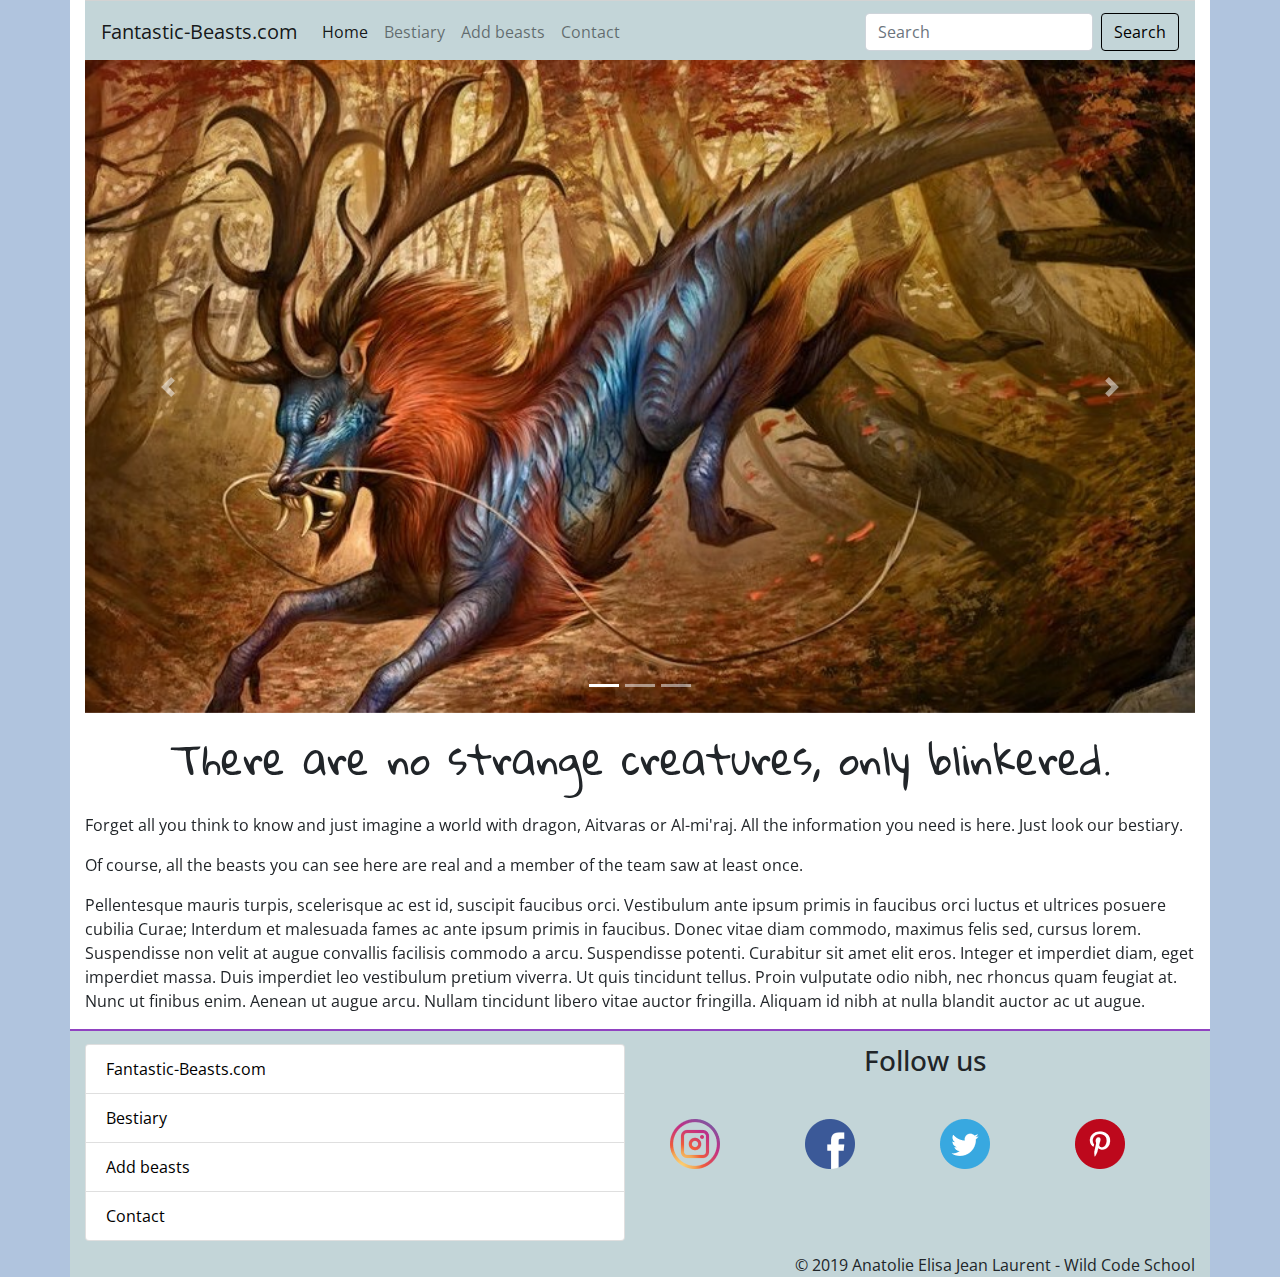
==== index.html @ 4479599b "uptade contactus" ====
<!doctype html>
<html lang="en">
	<head>
		<!-- Required meta tags -->
		<meta charset="utf-8">
		<meta name="viewport" content="width=device-width, initial-scale=1, shrink-to-fit=no">
		<!-- Bootstrap CSS -->
		<link rel="stylesheet" href="https://stackpath.bootstrapcdn.com/bootstrap/4.4.1/css/bootstrap.min.css" integrity="sha384-Vkoo8x4CGsO3+Hhxv8T/Q5PaXtkKtu6ug5TOeNV6gBiFeWPGFN9MuhOf23Q9Ifjh" crossorigin="anonymous">
		<!-- Polices -->
		<link href="https://fonts.googleapis.com/css?family=Gloria+Hallelujah&display=swap" rel="stylesheet">
		<link href="https://fonts.googleapis.com/css?family=Open+Sans&display=swap" rel="stylesheet">
		<!-- Personnal CSS -->
		<link rel="stylesheet" href="style.css">
		<!-- CSS Carousel -->
		<link rel="stylesheet" href="style_carousel.css">
		<!-- Personnal Meta Tags -->
		<META name="language" content="en">
			<meta name="description" content="Have you ever see a dragon or a Doxy? No? Us, Yes! So you're in the right place to find the answers to all your question."/>
			<meta name="keywords" content="Bestiary, beast, monster, fantastic, magic, fantasy"/>
			<meta name="author" content="AG ER JB LW from WildCodeSchool Strasbourg" />
			<meta property="og:title" content="Website on Fantasy beasts" />
			<meta property="og:type" content="website" />
			<meta property="og:url" content="" />
			<meta property="og:image" content="dragon_carousel2.jpg" />
			<title>Fantastic Beasts and Where to Find Them!</title>
		</head>
		<body>
			<div class="container back">
				<header>
					<nav class="navbar navbar-expand-lg navbar-light menucolor">
						<a class="navbar-brand" href="index.html">Fantastic-Beasts.com</a>
						<button class="navbar-toggler" type="button" data-toggle="collapse" data-target="#navbarSupportedContent" aria-controls="navbarSupportedContent" aria-expanded="false" aria-label="Toggle navigation"><span class="navbar-toggler-icon"></span></button>
						<div class="collapse navbar-collapse" id="navbarSupportedContent">
							<ul class="navbar-nav mr-auto">
								<li class="nav-item active">
									<a class="nav-link" href="#">Home <span class="sr-only">(current)</span></a>
								</li>
								<li class="nav-item"><a class="nav-link" href="bestiaire.html" title="Let's see the beasts">Bestiary</a></li>
								<li class="nav-item"><a class="nav-link" href="animal.html" title="Did you see a beast? tell us">Add beasts</a></li>
								<li class="nav-item"><a class="nav-link" href="Contact_us.html" title="Contact us">Contact</a></li>
							</ul>
							<form class="form-inline my-2 my-lg-0">
								<input class="form-control mr-sm-2" type="search" placeholder="Search" aria-label="Search">
								<button class="btn btn-outline-success my-2 my-sm-0 search" type="submit">Search</button>
							</form>
						</div>
					</nav>
				</header>
				<div id="carouselExampleIndicators" class="carousel slide" data-ride="carousel">
					<ol class="carousel-indicators">
						<li data-target="#carouselExampleIndicators" data-slide-to="0" class="active"></li>
						<li data-target="#carouselExampleIndicators" data-slide-to="1"></li>
						<li data-target="#carouselExampleIndicators" data-slide-to="2"></li>
					</ol>
					<div class="carousel-inner">
						<div class="carousel-item active">
							<img src="photo_bestiaire\Qilin_Carousel.jpg" class="d-block w-100" alt="Qilin">
						</div>
						<div class="carousel-item">
							<img src="photo_bestiaire\Phoenix_Carousel.jpg" class="d-block w-100" alt="Phoenix">
						</div>
						<div class="carousel-item">
							<img src="photo_bestiaire\dragon_carousel2.jpg" class="d-block w-100" alt="Dragon">
						</div>
					</div>
					<a class="carousel-control-prev" href="#carouselExampleIndicators" role="button" data-slide="prev">
						<span class="carousel-control-prev-icon" aria-hidden="true"></span>
						<span class="sr-only">Previous</span>
					</a>
					<a class="carousel-control-next" href="#carouselExampleIndicators" role="button" data-slide="next">
						<span class="carousel-control-next-icon" aria-hidden="true"></span>
						<span class="sr-only">Next</span>
					</a>
				</div>
				<div class="row">
					<div class="col">
						<h1>There are no strange creatures, only blinkered.</h1>
						<p>
							Forget all you think to know and just imagine a world with dragon, Aitvaras or Al-mi'raj.  All the information you need is here. Just look our bestiary.
						</p>
						<p>
							Of course, all the beasts you can see here are real and a member of the team saw at least once.
						</p>
						<p>
							Pellentesque mauris turpis, scelerisque ac est id, suscipit faucibus orci. Vestibulum ante ipsum primis in faucibus orci luctus et ultrices posuere cubilia Curae; Interdum et malesuada fames ac ante ipsum primis in faucibus. Donec vitae diam commodo, maximus felis sed, cursus lorem. Suspendisse non velit at augue convallis facilisis commodo a arcu. Suspendisse potenti. Curabitur sit amet elit eros. Integer et imperdiet diam, eget imperdiet massa. Duis imperdiet leo vestibulum pretium viverra. Ut quis tincidunt tellus. Proin vulputate odio nibh, nec rhoncus quam feugiat at. Nunc ut finibus enim. Aenean ut augue arcu. Nullam tincidunt libero vitae auctor fringilla. Aliquam id nibh at nulla blandit auctor ac ut augue.
						</p>
					</div>
				</div>
				
			</div>
			<footer>
					<div class="container basdepage">
						<div class="row">
							<div class="col-6">
								<div class="list-group">
									<button type="button" class="list-group-item list-group-item-action buttonfooter"><a href="index.html">Fantastic-Beasts.com</a></button>
									<button type="button" class="list-group-item list-group-item-action buttonfooter"><a href="bestiaire.html">Bestiary</a></button>
									<button type="button" class="list-group-item list-group-item-action buttonfooter"><a href="animal.html">Add beasts</a></button>
									<button type="button" class="list-group-item list-group-item-action buttonfooter"><a href="contactus.html">Contact</a></button>
								</div>
							</div>
							<div class="col-6">
								<div class="container">
									<div class="row">
										<div class="col">
											<h3>Follow us</h3>
										</div>
									</div>
									<div class="row">
										<div class="col">
											<a href="https://instagram.com" title="instagram"><img src="photo_bestiaire/instagram.png" alt="logo instagram"></a>
										</div>
										<div class="col">
											<a href="https://facebook.com" title="facebook"><img src="photo_bestiaire/facebook.png" alt="logo facebook"></a>
										</div>
										<div class="col">
											<a href="https://twitter.com" title="twitter"><img src="photo_bestiaire/twitter.png" alt="logo twitter"></a>
										</div>
										<div class="col">
											<a href="https://pinterest.com" title="pinterest"><img src="photo_bestiaire/pinterest.png" alt="logo pinterest"></a>
										</div>
									</div>
								</div>
							</div>
						</div>
						<div class="row">
							<div class="col copyright">
								 &copy; 2019 Anatolie Elisa Jean Laurent - Wild Code School
							</div>
						</div>
					</div>
				</footer>
		</div>
		<!-- Optional JavaScript -->
		<!-- jQuery first, then Popper.js, then Bootstrap JS -->
		<script src="https://code.jquery.com/jquery-3.4.1.slim.min.js" integrity="sha384-J6qa4849blE2+poT4WnyKhv5vZF5SrPo0iEjwBvKU7imGFAV0wwj1yYfoRSJoZ+n" crossorigin="anonymous"></script>
		<script src="https://cdn.jsdelivr.net/npm/popper.js@1.16.0/dist/umd/popper.min.js" integrity="sha384-Q6E9RHvbIyZFJoft+2mJbHaEWldlvI9IOYy5n3zV9zzTtmI3UksdQRVvoxMfooAo" crossorigin="anonymous"></script>
		<script src="https://stackpath.bootstrapcdn.com/bootstrap/4.4.1/js/bootstrap.min.js" integrity="sha384-wfSDF2E50Y2D1uUdj0O3uMBJnjuUD4Ih7YwaYd1iqfktj0Uod8GCExl3Og8ifwB6" crossorigin="anonymous"></script>
	</body>
</html>
---- style.css ----
body {
	background-color : lightsteelblue;
	font-family: 'Open Sans', sans-serif;
	
}

body .back {
	background-color : white;
}

body h1 {
	font-family: 'Gloria Hallelujah', cursive;
	text-align:center;
	padding-top : 2%;
	padding-bottom : 2%;
}
.search {
	color: black;
	border-color: black;
}
.espace_bas {
	margin-bottom: 1%;
}

.buttonfooter a {
	color: black;
}


.search:hover,  .buttonfooter:hover, .buttoncolor:hover, .buttonfooter:hover a {
	background-color: #ca9fe5 !important;
	color: white;
	border-color: #ca9fe5;
}
.menucolor {
	background-color: #c3d5d8 !important;
	border-top: 1px solid lightgrey;
	padding-top: 1%;
}
.buttoncolor {
	background-color:white;
	border-color: black;
	color: black;
}

footer {
	padding-left : 0;
	padding-right : 0;
}

footer div {
	background-color: #c3d5d8 ;
}

footer .basdepage{
	border-top: 2px solid #9042c1;
	padding-top: 1%;

}

footer h3{
	text-align: center;
	margin-bottom: 8%;
}

footer img {
	padding-bottom: 8%;
}

.copyright{
	margin-top: 1%;
	text-align: right;
}


.card-deck img {
	max-width: 100%;
	height: 60%;
}

.card-deck{
	margin-left: auto;
    margin-right: auto;
	width: 60rem;
	font-family: 'Open Sans', sans-serif;
	text-align: justify;
}

.title_page{
	font-family: "Tangerine", cursive;
	font-weight: bold;
	font-size: 70px;
	}

/*---Ajout de style pour la page Description--*/

.imgphoenix{
    border-radius:25px;
    width:100%;
}

.descritpionrow{
    margin: 3%;
}

thead{
    text-align: center;
}

td{
    text-align: center;
}
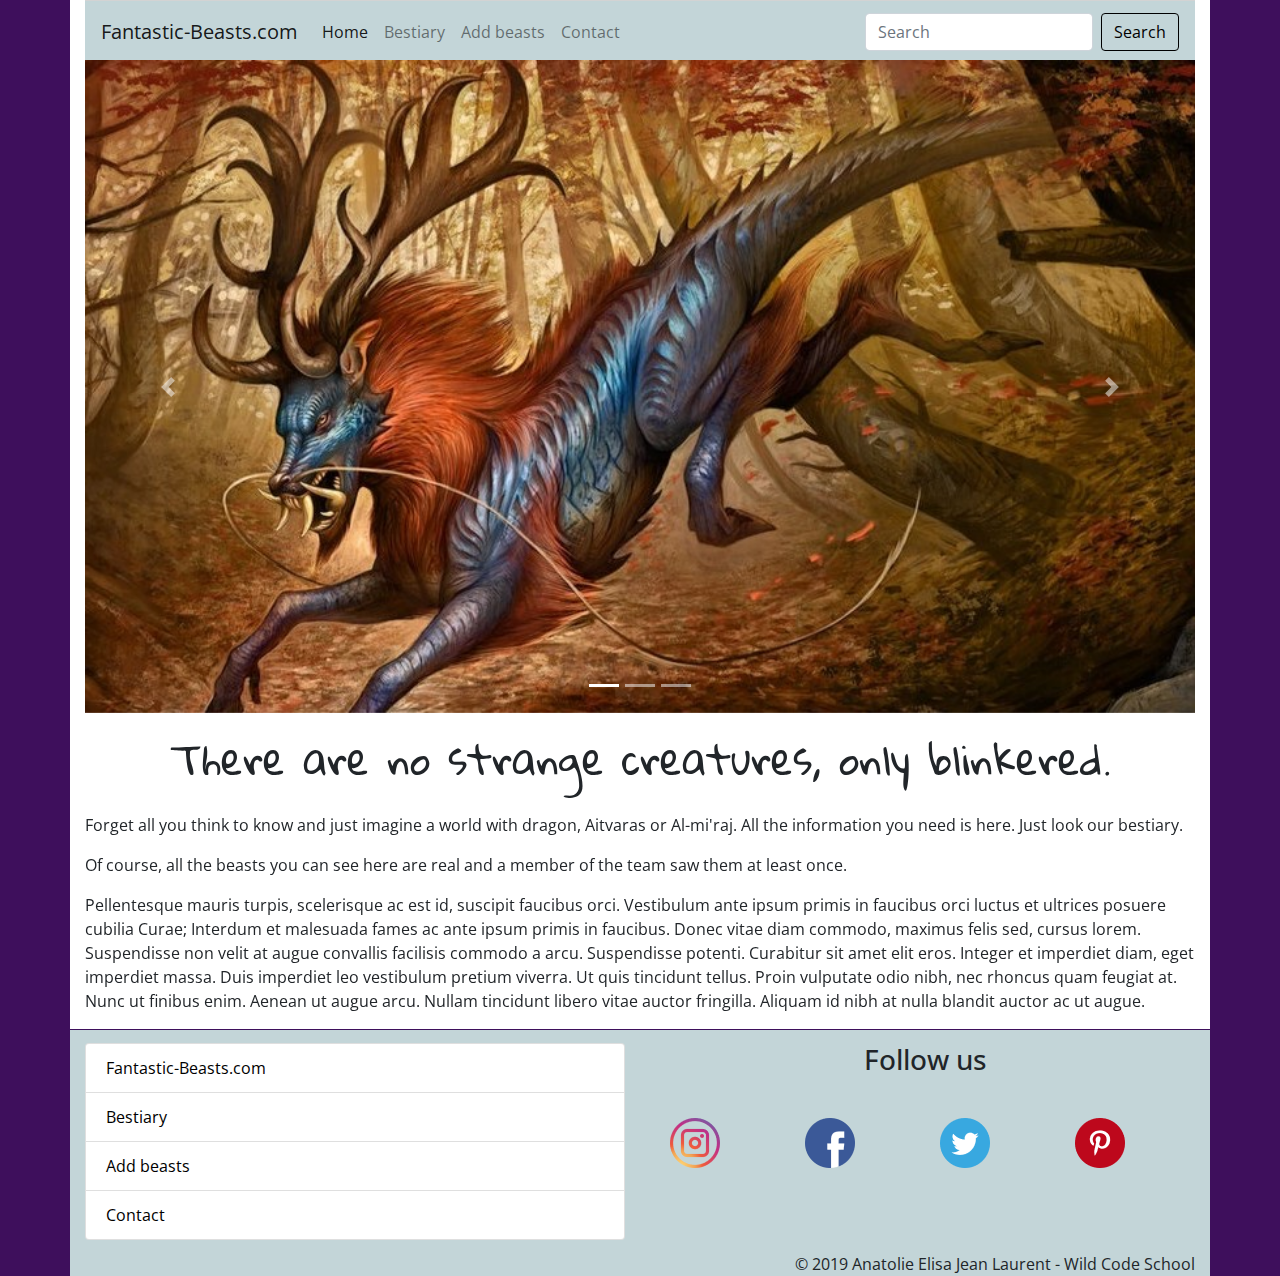
==== commit 28eaa0c6: "Ajout de texte et modification footer (ajout class row et col) dans bestiary" ====
--- a/index.html
+++ b/index.html
@@ -54,13 +54,13 @@
 					</ol>
 					<div class="carousel-inner">
 						<div class="carousel-item active">
-							<img src="photo_bestiaire\Qilin_Carousel.jpg" class="d-block w-100" alt="Qilin">
+							<img src="photo_bestiaire/Qilin_Carousel.jpg" class="d-block w-100" alt="Qilin">
 						</div>
 						<div class="carousel-item">
-							<img src="photo_bestiaire\Phoenix_Carousel.jpg" class="d-block w-100" alt="Phoenix">
+							<img src="photo_bestiaire/Phoenix_Carousel.jpg" class="d-block w-100" alt="Phoenix">
 						</div>
 						<div class="carousel-item">
-							<img src="photo_bestiaire\dragon_carousel2.jpg" class="d-block w-100" alt="Dragon">
+							<img src="photo_bestiaire/dragon_carousel2.jpg" class="d-block w-100" alt="Dragon">
 						</div>
 					</div>
 					<a class="carousel-control-prev" href="#carouselExampleIndicators" role="button" data-slide="prev">
@@ -79,7 +79,7 @@
 							Forget all you think to know and just imagine a world with dragon, Aitvaras or Al-mi'raj.  All the information you need is here. Just look our bestiary.
 						</p>
 						<p>
-							Of course, all the beasts you can see here are real and a member of the team saw at least once.
+							Of course, all the beasts you can see here are real and a member of the team saw them at least once.
 						</p>
 						<p>
 							Pellentesque mauris turpis, scelerisque ac est id, suscipit faucibus orci. Vestibulum ante ipsum primis in faucibus orci luctus et ultrices posuere cubilia Curae; Interdum et malesuada fames ac ante ipsum primis in faucibus. Donec vitae diam commodo, maximus felis sed, cursus lorem. Suspendisse non velit at augue convallis facilisis commodo a arcu. Suspendisse potenti. Curabitur sit amet elit eros. Integer et imperdiet diam, eget imperdiet massa. Duis imperdiet leo vestibulum pretium viverra. Ut quis tincidunt tellus. Proin vulputate odio nibh, nec rhoncus quam feugiat at. Nunc ut finibus enim. Aenean ut augue arcu. Nullam tincidunt libero vitae auctor fringilla. Aliquam id nibh at nulla blandit auctor ac ut augue.
@@ -130,7 +130,7 @@
 						</div>
 					</div>
 				</footer>
-		</div>
+		
 		<!-- Optional JavaScript -->
 		<!-- jQuery first, then Popper.js, then Bootstrap JS -->
 		<script src="https://code.jquery.com/jquery-3.4.1.slim.min.js" integrity="sha384-J6qa4849blE2+poT4WnyKhv5vZF5SrPo0iEjwBvKU7imGFAV0wwj1yYfoRSJoZ+n" crossorigin="anonymous"></script>
--- a/style.css
+++ b/style.css
@@ -1,5 +1,5 @@
 body {
-	background-color : lightsteelblue;
+	background-color : #3e0f5c;
 	font-family: 'Open Sans', sans-serif;
 	
 }
@@ -26,11 +26,10 @@
 	color: black;
 }
 
-
 .search:hover,  .buttonfooter:hover, .buttoncolor:hover, .buttonfooter:hover a {
-	background-color: #ca9fe5 !important;
+	background-color: #3e0f5c !important;
 	color: white;
-	border-color: #ca9fe5;
+	border-color: #3e0f5c;
 }
 .menucolor {
 	background-color: #c3d5d8 !important;
@@ -53,7 +52,7 @@
 }
 
 footer .basdepage{
-	border-top: 2px solid #9042c1;
+	border-top: 1px solid #3e0f5c ;
 	padding-top: 1%;
 
 }
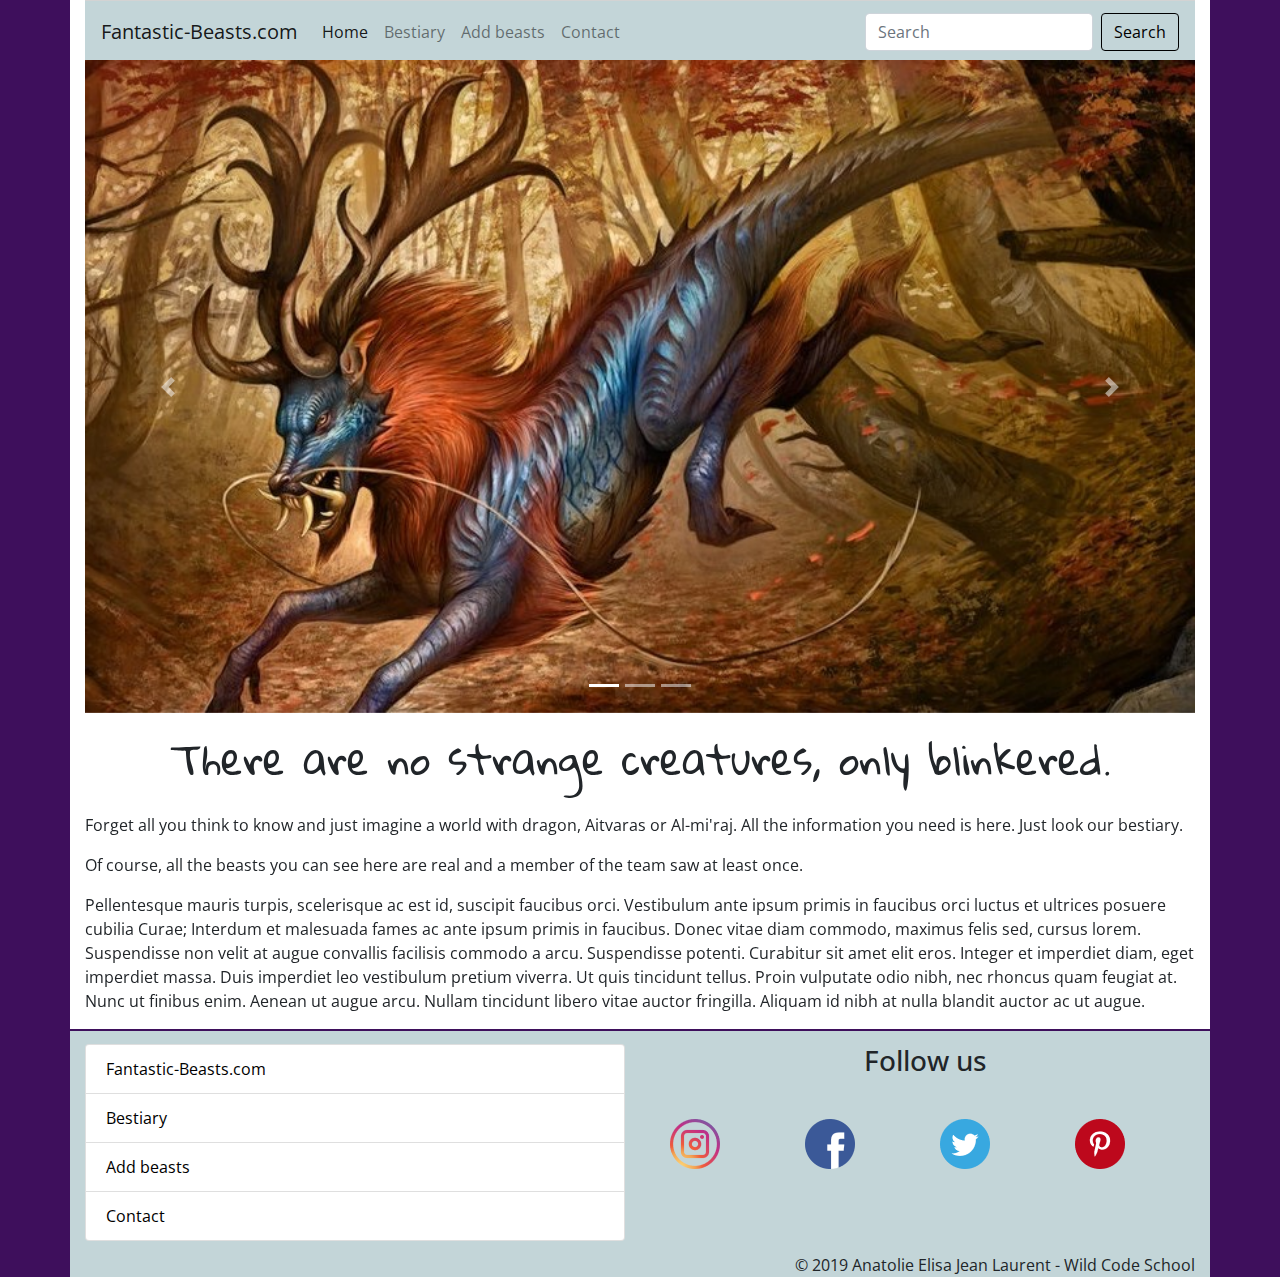
==== commit 611d5676: "Merge pull request #10 from lwolf83/branchjean" ====
--- a/index.html
+++ b/index.html
@@ -54,13 +54,13 @@
 					</ol>
 					<div class="carousel-inner">
 						<div class="carousel-item active">
-							<img src="photo_bestiaire/Qilin_Carousel.jpg" class="d-block w-100" alt="Qilin">
+							<img src="photo_bestiaire\Qilin_Carousel.jpg" class="d-block w-100" alt="Qilin">
 						</div>
 						<div class="carousel-item">
-							<img src="photo_bestiaire/Phoenix_Carousel.jpg" class="d-block w-100" alt="Phoenix">
+							<img src="photo_bestiaire\Phoenix_Carousel.jpg" class="d-block w-100" alt="Phoenix">
 						</div>
 						<div class="carousel-item">
-							<img src="photo_bestiaire/dragon_carousel2.jpg" class="d-block w-100" alt="Dragon">
+							<img src="photo_bestiaire\dragon_carousel2.jpg" class="d-block w-100" alt="Dragon">
 						</div>
 					</div>
 					<a class="carousel-control-prev" href="#carouselExampleIndicators" role="button" data-slide="prev">
@@ -79,7 +79,7 @@
 							Forget all you think to know and just imagine a world with dragon, Aitvaras or Al-mi'raj.  All the information you need is here. Just look our bestiary.
 						</p>
 						<p>
-							Of course, all the beasts you can see here are real and a member of the team saw them at least once.
+							Of course, all the beasts you can see here are real and a member of the team saw at least once.
 						</p>
 						<p>
 							Pellentesque mauris turpis, scelerisque ac est id, suscipit faucibus orci. Vestibulum ante ipsum primis in faucibus orci luctus et ultrices posuere cubilia Curae; Interdum et malesuada fames ac ante ipsum primis in faucibus. Donec vitae diam commodo, maximus felis sed, cursus lorem. Suspendisse non velit at augue convallis facilisis commodo a arcu. Suspendisse potenti. Curabitur sit amet elit eros. Integer et imperdiet diam, eget imperdiet massa. Duis imperdiet leo vestibulum pretium viverra. Ut quis tincidunt tellus. Proin vulputate odio nibh, nec rhoncus quam feugiat at. Nunc ut finibus enim. Aenean ut augue arcu. Nullam tincidunt libero vitae auctor fringilla. Aliquam id nibh at nulla blandit auctor ac ut augue.
@@ -130,7 +130,7 @@
 						</div>
 					</div>
 				</footer>
-		
+		</div>
 		<!-- Optional JavaScript -->
 		<!-- jQuery first, then Popper.js, then Bootstrap JS -->
 		<script src="https://code.jquery.com/jquery-3.4.1.slim.min.js" integrity="sha384-J6qa4849blE2+poT4WnyKhv5vZF5SrPo0iEjwBvKU7imGFAV0wwj1yYfoRSJoZ+n" crossorigin="anonymous"></script>
--- a/style.css
+++ b/style.css
@@ -28,6 +28,7 @@
 
 .search:hover,  .buttonfooter:hover, .buttoncolor:hover, .buttonfooter:hover a {
 	background-color: #3e0f5c !important;
+>>>>>>> 607e1db2ab76a93e552af90affbf760c208fd407
 	color: white;
 	border-color: #3e0f5c;
 }
@@ -52,7 +53,7 @@
 }
 
 footer .basdepage{
-	border-top: 1px solid #3e0f5c ;
+	border-top: 2px solid #3e0f5c;
 	padding-top: 1%;
 
 }
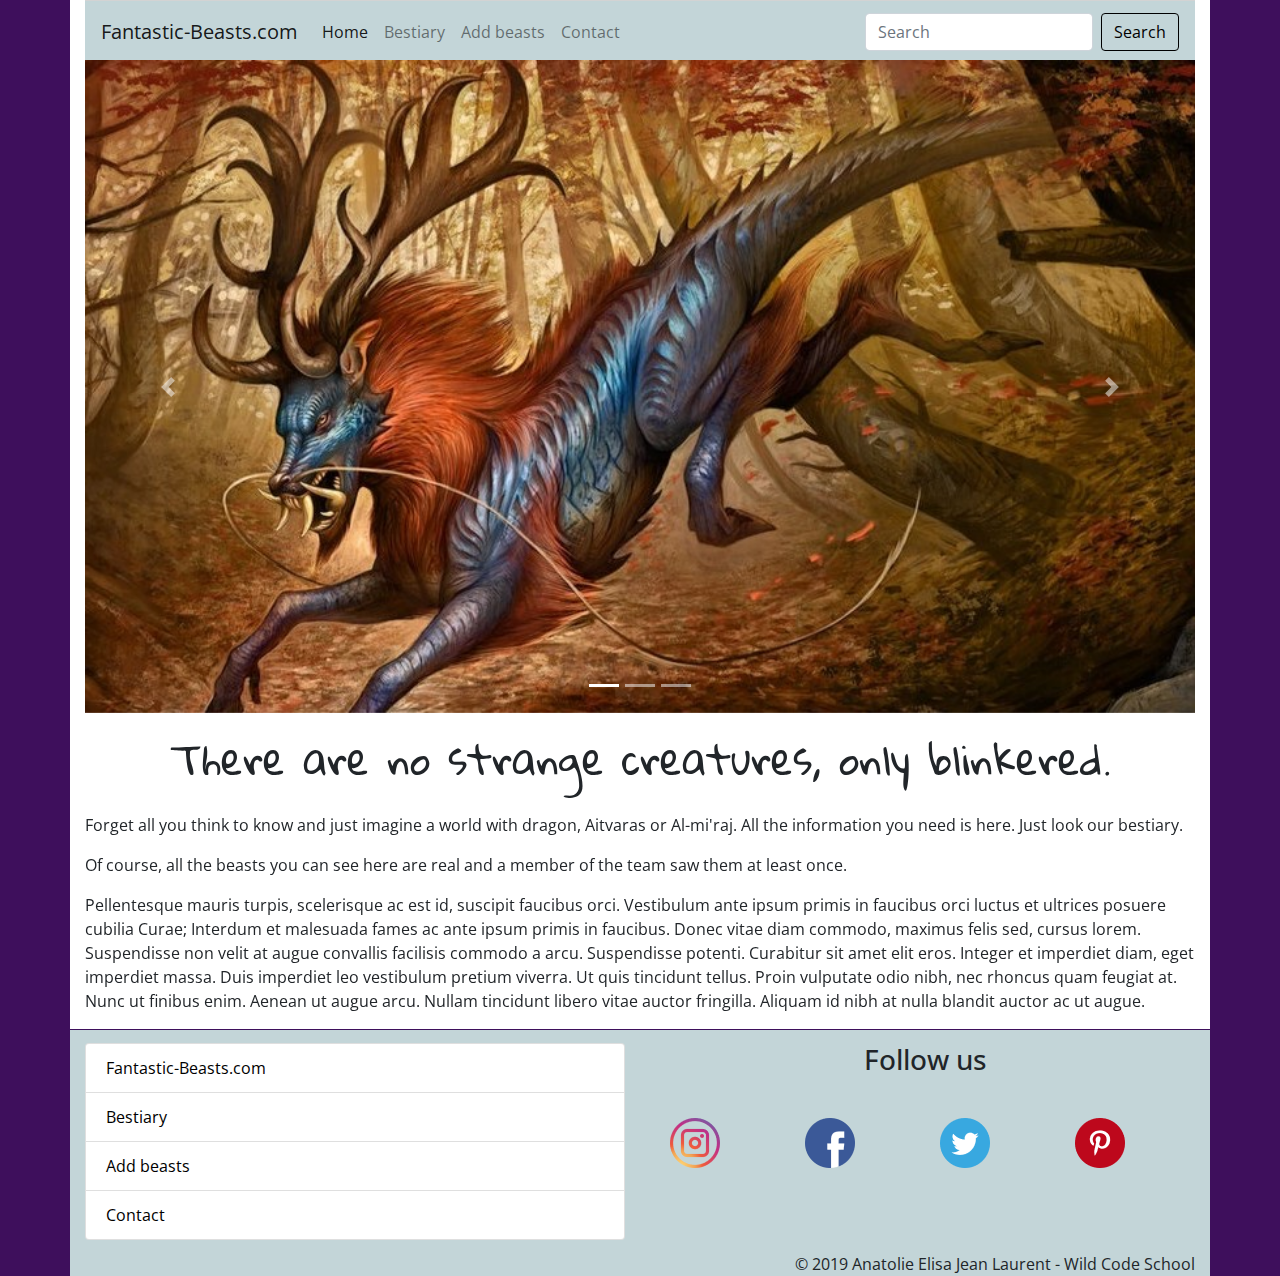
==== commit ae21a394: "Fusion ajout animal" ====
--- a/index.html
+++ b/index.html
@@ -54,13 +54,13 @@
 					</ol>
 					<div class="carousel-inner">
 						<div class="carousel-item active">
-							<img src="photo_bestiaire\Qilin_Carousel.jpg" class="d-block w-100" alt="Qilin">
+							<img src="photo_bestiaire/Qilin_Carousel.jpg" class="d-block w-100" alt="Qilin">
 						</div>
 						<div class="carousel-item">
-							<img src="photo_bestiaire\Phoenix_Carousel.jpg" class="d-block w-100" alt="Phoenix">
+							<img src="photo_bestiaire/Phoenix_Carousel.jpg" class="d-block w-100" alt="Phoenix">
 						</div>
 						<div class="carousel-item">
-							<img src="photo_bestiaire\dragon_carousel2.jpg" class="d-block w-100" alt="Dragon">
+							<img src="photo_bestiaire/dragon_carousel2.jpg" class="d-block w-100" alt="Dragon">
 						</div>
 					</div>
 					<a class="carousel-control-prev" href="#carouselExampleIndicators" role="button" data-slide="prev">
@@ -79,58 +79,57 @@
 							Forget all you think to know and just imagine a world with dragon, Aitvaras or Al-mi'raj.  All the information you need is here. Just look our bestiary.
 						</p>
 						<p>
-							Of course, all the beasts you can see here are real and a member of the team saw at least once.
+							Of course, all the beasts you can see here are real and a member of the team saw them at least once.
 						</p>
 						<p>
 							Pellentesque mauris turpis, scelerisque ac est id, suscipit faucibus orci. Vestibulum ante ipsum primis in faucibus orci luctus et ultrices posuere cubilia Curae; Interdum et malesuada fames ac ante ipsum primis in faucibus. Donec vitae diam commodo, maximus felis sed, cursus lorem. Suspendisse non velit at augue convallis facilisis commodo a arcu. Suspendisse potenti. Curabitur sit amet elit eros. Integer et imperdiet diam, eget imperdiet massa. Duis imperdiet leo vestibulum pretium viverra. Ut quis tincidunt tellus. Proin vulputate odio nibh, nec rhoncus quam feugiat at. Nunc ut finibus enim. Aenean ut augue arcu. Nullam tincidunt libero vitae auctor fringilla. Aliquam id nibh at nulla blandit auctor ac ut augue.
 						</p>
 					</div>
 				</div>
-				
 			</div>
 			<footer>
-					<div class="container basdepage">
-						<div class="row">
-							<div class="col-6">
-								<div class="list-group">
-									<button type="button" class="list-group-item list-group-item-action buttonfooter"><a href="index.html">Fantastic-Beasts.com</a></button>
-									<button type="button" class="list-group-item list-group-item-action buttonfooter"><a href="bestiaire.html">Bestiary</a></button>
-									<button type="button" class="list-group-item list-group-item-action buttonfooter"><a href="animal.html">Add beasts</a></button>
-									<button type="button" class="list-group-item list-group-item-action buttonfooter"><a href="contactus.html">Contact</a></button>
+				<div class="container basdepage">
+					<div class="row">
+						<div class="col-6">
+							<div class="list-group">
+								<button type="button" class="list-group-item list-group-item-action buttonfooter"><a href="index.html">Fantastic-Beasts.com</a></button>
+								<button type="button" class="list-group-item list-group-item-action buttonfooter"><a href="bestiaire.html">Bestiary</a></button>
+								<button type="button" class="list-group-item list-group-item-action buttonfooter"><a href="animal.html">Add beasts</a></button>
+								<button type="button" class="list-group-item list-group-item-action buttonfooter"><a href="contactus.html">Contact</a></button>
+							</div>
+						</div>
+						<div class="col-6">
+							<div class="container">
+								<div class="row">
+									<div class="col">
+										<h3>Follow us</h3>
+									</div>
 								</div>
-							</div>
-							<div class="col-6">
-								<div class="container">
-									<div class="row">
-										<div class="col">
-											<h3>Follow us</h3>
-										</div>
+								<div class="row">
+									<div class="col">
+										<a href="https://instagram.com" title="instagram"><img src="photo_bestiaire/instagram.png" alt="logo instagram"></a>
 									</div>
-									<div class="row">
-										<div class="col">
-											<a href="https://instagram.com" title="instagram"><img src="photo_bestiaire/instagram.png" alt="logo instagram"></a>
-										</div>
-										<div class="col">
-											<a href="https://facebook.com" title="facebook"><img src="photo_bestiaire/facebook.png" alt="logo facebook"></a>
-										</div>
-										<div class="col">
-											<a href="https://twitter.com" title="twitter"><img src="photo_bestiaire/twitter.png" alt="logo twitter"></a>
-										</div>
-										<div class="col">
-											<a href="https://pinterest.com" title="pinterest"><img src="photo_bestiaire/pinterest.png" alt="logo pinterest"></a>
-										</div>
+									<div class="col">
+										<a href="https://facebook.com" title="facebook"><img src="photo_bestiaire/facebook.png" alt="logo facebook"></a>
+									</div>
+									<div class="col">
+										<a href="https://twitter.com" title="twitter"><img src="photo_bestiaire/twitter.png" alt="logo twitter"></a>
+									</div>
+									<div class="col">
+										<a href="https://pinterest.com" title="pinterest"><img src="photo_bestiaire/pinterest.png" alt="logo pinterest"></a>
 									</div>
 								</div>
 							</div>
 						</div>
-						<div class="row">
-							<div class="col copyright">
-								 &copy; 2019 Anatolie Elisa Jean Laurent - Wild Code School
-							</div>
+					</div>
+					<div class="row">
+						<div class="col copyright">
+							 &copy; 2019 Anatolie Elisa Jean Laurent - Wild Code School
 						</div>
 					</div>
+
 				</footer>
-		</div>
+
 		<!-- Optional JavaScript -->
 		<!-- jQuery first, then Popper.js, then Bootstrap JS -->
 		<script src="https://code.jquery.com/jquery-3.4.1.slim.min.js" integrity="sha384-J6qa4849blE2+poT4WnyKhv5vZF5SrPo0iEjwBvKU7imGFAV0wwj1yYfoRSJoZ+n" crossorigin="anonymous"></script>
--- a/style.css
+++ b/style.css
@@ -28,7 +28,6 @@
 
 .search:hover,  .buttonfooter:hover, .buttoncolor:hover, .buttonfooter:hover a {
 	background-color: #3e0f5c !important;
->>>>>>> 607e1db2ab76a93e552af90affbf760c208fd407
 	color: white;
 	border-color: #3e0f5c;
 }
@@ -53,7 +52,7 @@
 }
 
 footer .basdepage{
-	border-top: 2px solid #3e0f5c;
+	border-top: 1px solid #3e0f5c ;
 	padding-top: 1%;
 
 }
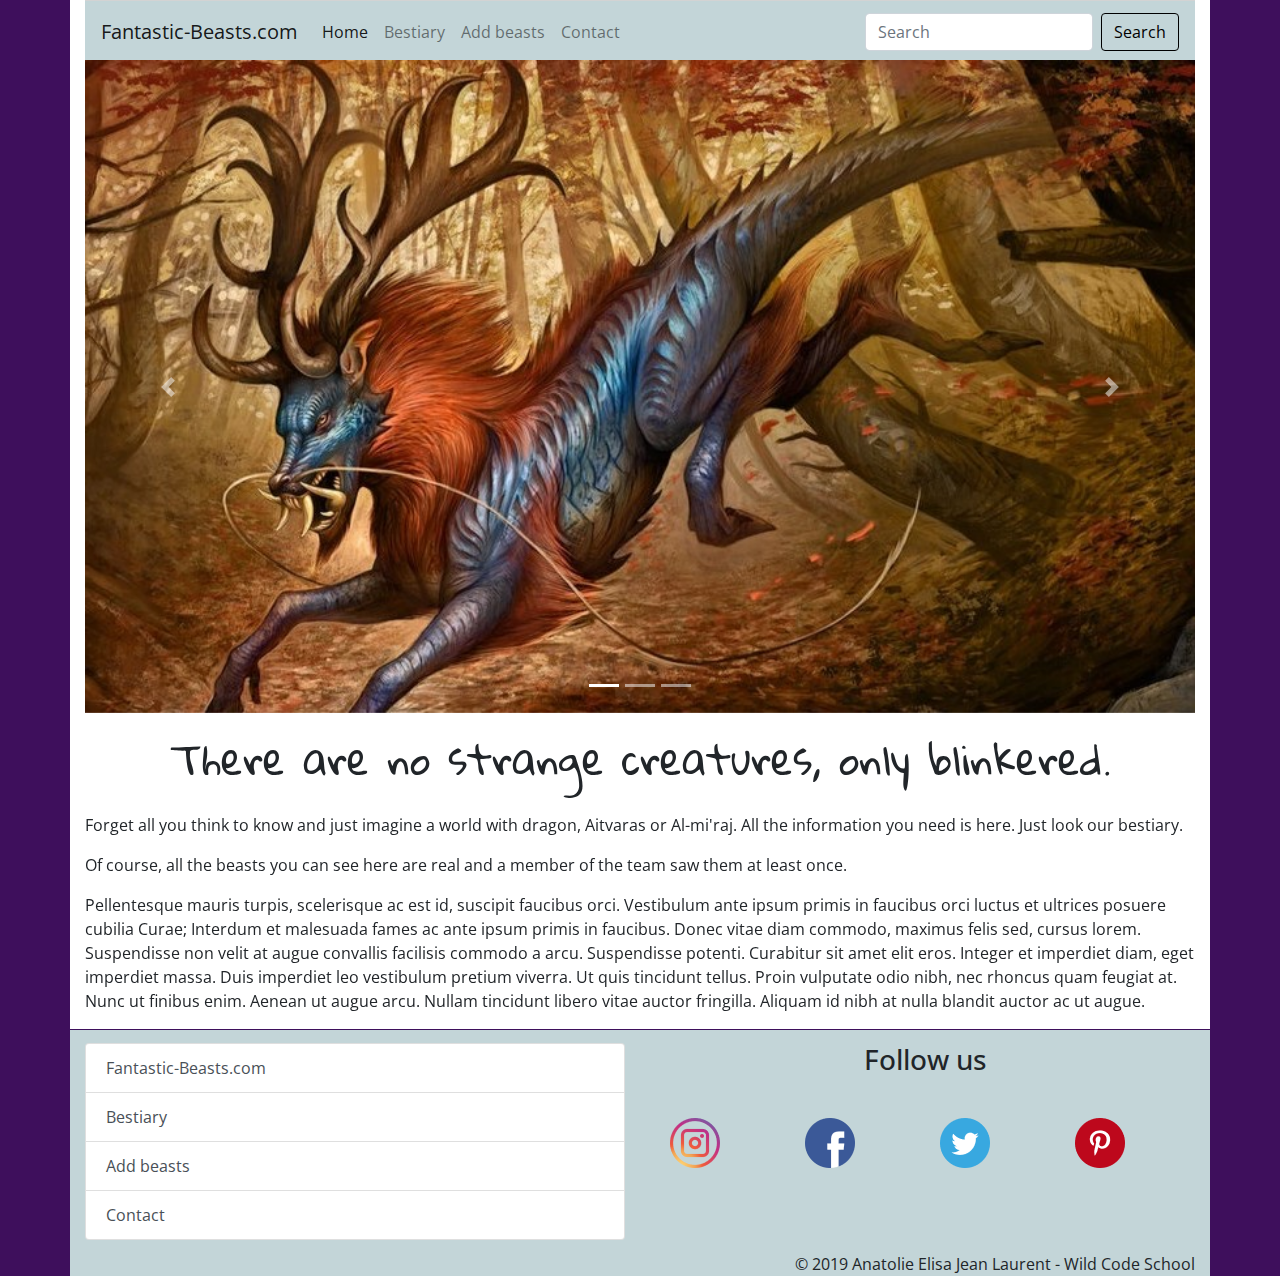
==== commit 2c45c00b: "correction footer" ====
--- a/index.html
+++ b/index.html
@@ -92,10 +92,10 @@
 					<div class="row">
 						<div class="col-6">
 							<div class="list-group">
-								<button type="button" class="list-group-item list-group-item-action buttonfooter"><a href="index.html">Fantastic-Beasts.com</a></button>
-								<button type="button" class="list-group-item list-group-item-action buttonfooter"><a href="bestiaire.html">Bestiary</a></button>
-								<button type="button" class="list-group-item list-group-item-action buttonfooter"><a href="animal.html">Add beasts</a></button>
-								<button type="button" class="list-group-item list-group-item-action buttonfooter"><a href="contactus.html">Contact</a></button>
+								<button type="button" class="list-group-item list-group-item-action buttonfooter" onclick="location.href='./index.html'">Fantastic-Beasts.com</button>
+								<button type="button" class="list-group-item list-group-item-action buttonfooter" onclick="location.href='./bestiaire.html'">Bestiary</button>
+								<button type="button" class="list-group-item list-group-item-action buttonfooter" onclick="location.href='./animal.html'">Add beasts</button>
+								<button type="button" class="list-group-item list-group-item-action buttonfooter" onclick="location.href='./contact_us.html'">Contact</button>
 							</div>
 						</div>
 						<div class="col-6">
@@ -127,13 +127,13 @@
 							 &copy; 2019 Anatolie Elisa Jean Laurent - Wild Code School
 						</div>
 					</div>
+				</div>
+			</footer>
+			<!-- Optional JavaScript -->
+			<!-- jQuery first, then Popper.js, then Bootstrap JS -->
+			<script src="https://code.jquery.com/jquery-3.4.1.slim.min.js" integrity="sha384-J6qa4849blE2+poT4WnyKhv5vZF5SrPo0iEjwBvKU7imGFAV0wwj1yYfoRSJoZ+n" crossorigin="anonymous"></script>
+			<script src="https://cdn.jsdelivr.net/npm/popper.js@1.16.0/dist/umd/popper.min.js" integrity="sha384-Q6E9RHvbIyZFJoft+2mJbHaEWldlvI9IOYy5n3zV9zzTtmI3UksdQRVvoxMfooAo" crossorigin="anonymous"></script>
+			<script src="https://stackpath.bootstrapcdn.com/bootstrap/4.4.1/js/bootstrap.min.js" integrity="sha384-wfSDF2E50Y2D1uUdj0O3uMBJnjuUD4Ih7YwaYd1iqfktj0Uod8GCExl3Og8ifwB6" crossorigin="anonymous"></script>
+		</body>
+	</html>
 
-				</footer>
-
-		<!-- Optional JavaScript -->
-		<!-- jQuery first, then Popper.js, then Bootstrap JS -->
-		<script src="https://code.jquery.com/jquery-3.4.1.slim.min.js" integrity="sha384-J6qa4849blE2+poT4WnyKhv5vZF5SrPo0iEjwBvKU7imGFAV0wwj1yYfoRSJoZ+n" crossorigin="anonymous"></script>
-		<script src="https://cdn.jsdelivr.net/npm/popper.js@1.16.0/dist/umd/popper.min.js" integrity="sha384-Q6E9RHvbIyZFJoft+2mJbHaEWldlvI9IOYy5n3zV9zzTtmI3UksdQRVvoxMfooAo" crossorigin="anonymous"></script>
-		<script src="https://stackpath.bootstrapcdn.com/bootstrap/4.4.1/js/bootstrap.min.js" integrity="sha384-wfSDF2E50Y2D1uUdj0O3uMBJnjuUD4Ih7YwaYd1iqfktj0Uod8GCExl3Og8ifwB6" crossorigin="anonymous"></script>
-	</body>
-</html>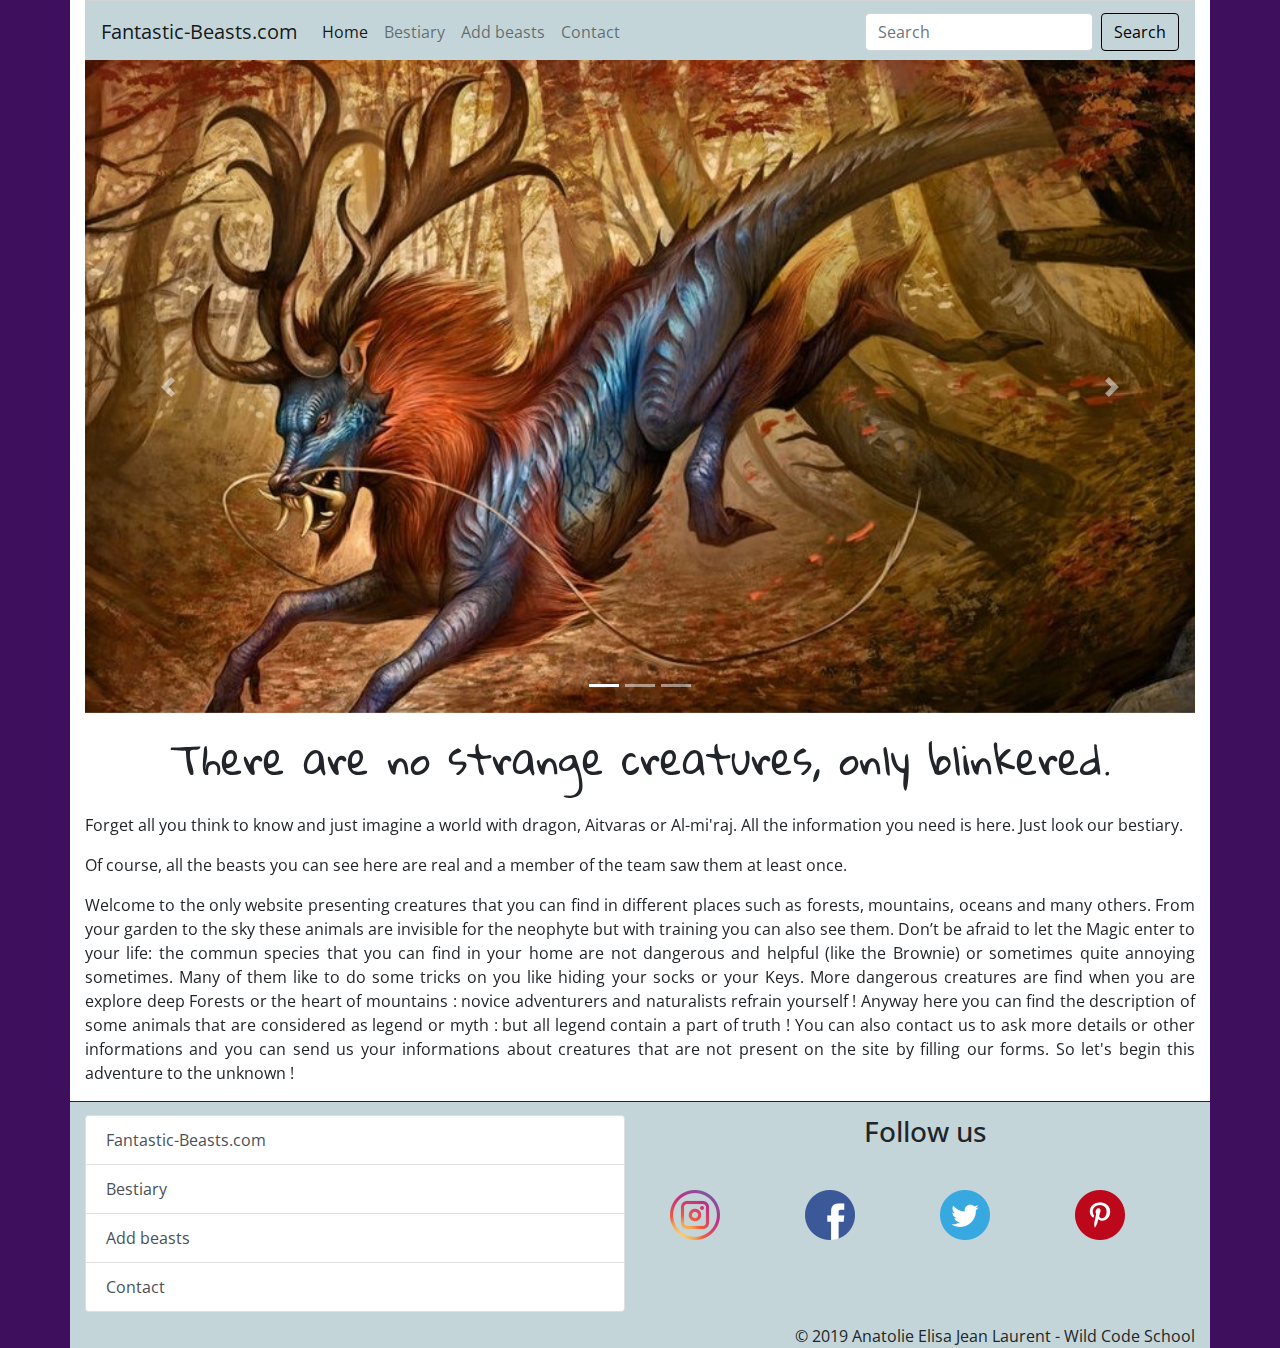
==== commit 8b9575b3: "Ajout de texte et d'un href sur index.html" ====
--- a/index.html
+++ b/index.html
@@ -33,7 +33,7 @@
 						<div class="collapse navbar-collapse" id="navbarSupportedContent">
 							<ul class="navbar-nav mr-auto">
 								<li class="nav-item active">
-									<a class="nav-link" href="#">Home <span class="sr-only">(current)</span></a>
+									<a class="nav-link" href="index.html">Home <span class="sr-only">(current)</span></a>
 								</li>
 								<li class="nav-item"><a class="nav-link" href="bestiaire.html" title="Let's see the beasts">Bestiary</a></li>
 								<li class="nav-item"><a class="nav-link" href="animal.html" title="Did you see a beast? tell us">Add beasts</a></li>
@@ -81,8 +81,12 @@
 						<p>
 							Of course, all the beasts you can see here are real and a member of the team saw them at least once.
 						</p>
-						<p>
-							Pellentesque mauris turpis, scelerisque ac est id, suscipit faucibus orci. Vestibulum ante ipsum primis in faucibus orci luctus et ultrices posuere cubilia Curae; Interdum et malesuada fames ac ante ipsum primis in faucibus. Donec vitae diam commodo, maximus felis sed, cursus lorem. Suspendisse non velit at augue convallis facilisis commodo a arcu. Suspendisse potenti. Curabitur sit amet elit eros. Integer et imperdiet diam, eget imperdiet massa. Duis imperdiet leo vestibulum pretium viverra. Ut quis tincidunt tellus. Proin vulputate odio nibh, nec rhoncus quam feugiat at. Nunc ut finibus enim. Aenean ut augue arcu. Nullam tincidunt libero vitae auctor fringilla. Aliquam id nibh at nulla blandit auctor ac ut augue.
+						<p class="text-justify">
+							Welcome to the only website presenting creatures that you can find in different places such as forests, mountains, oceans and many others. From your garden to the sky these animals are invisible for the neophyte but with training you can also see them. Don’t be afraid to let the Magic enter to your life: the commun species that you can find in your home are not dangerous and helpful (like the Brownie) or sometimes quite annoying sometimes. Many of them like to do some tricks on you like hiding your socks or your Keys. 
+							More dangerous creatures are find when you are explore deep Forests or the heart of mountains : novice adventurers and naturalists refrain yourself !
+							Anyway here you can find the description of some animals that are considered as legend or myth : but all legend contain a part of truth ! You can also contact us to ask more details or other informations and you can send us your informations about creatures that are not present on the site by filling our forms. 
+							So let's begin this adventure to the unknown ! 
+
 						</p>
 					</div>
 				</div>
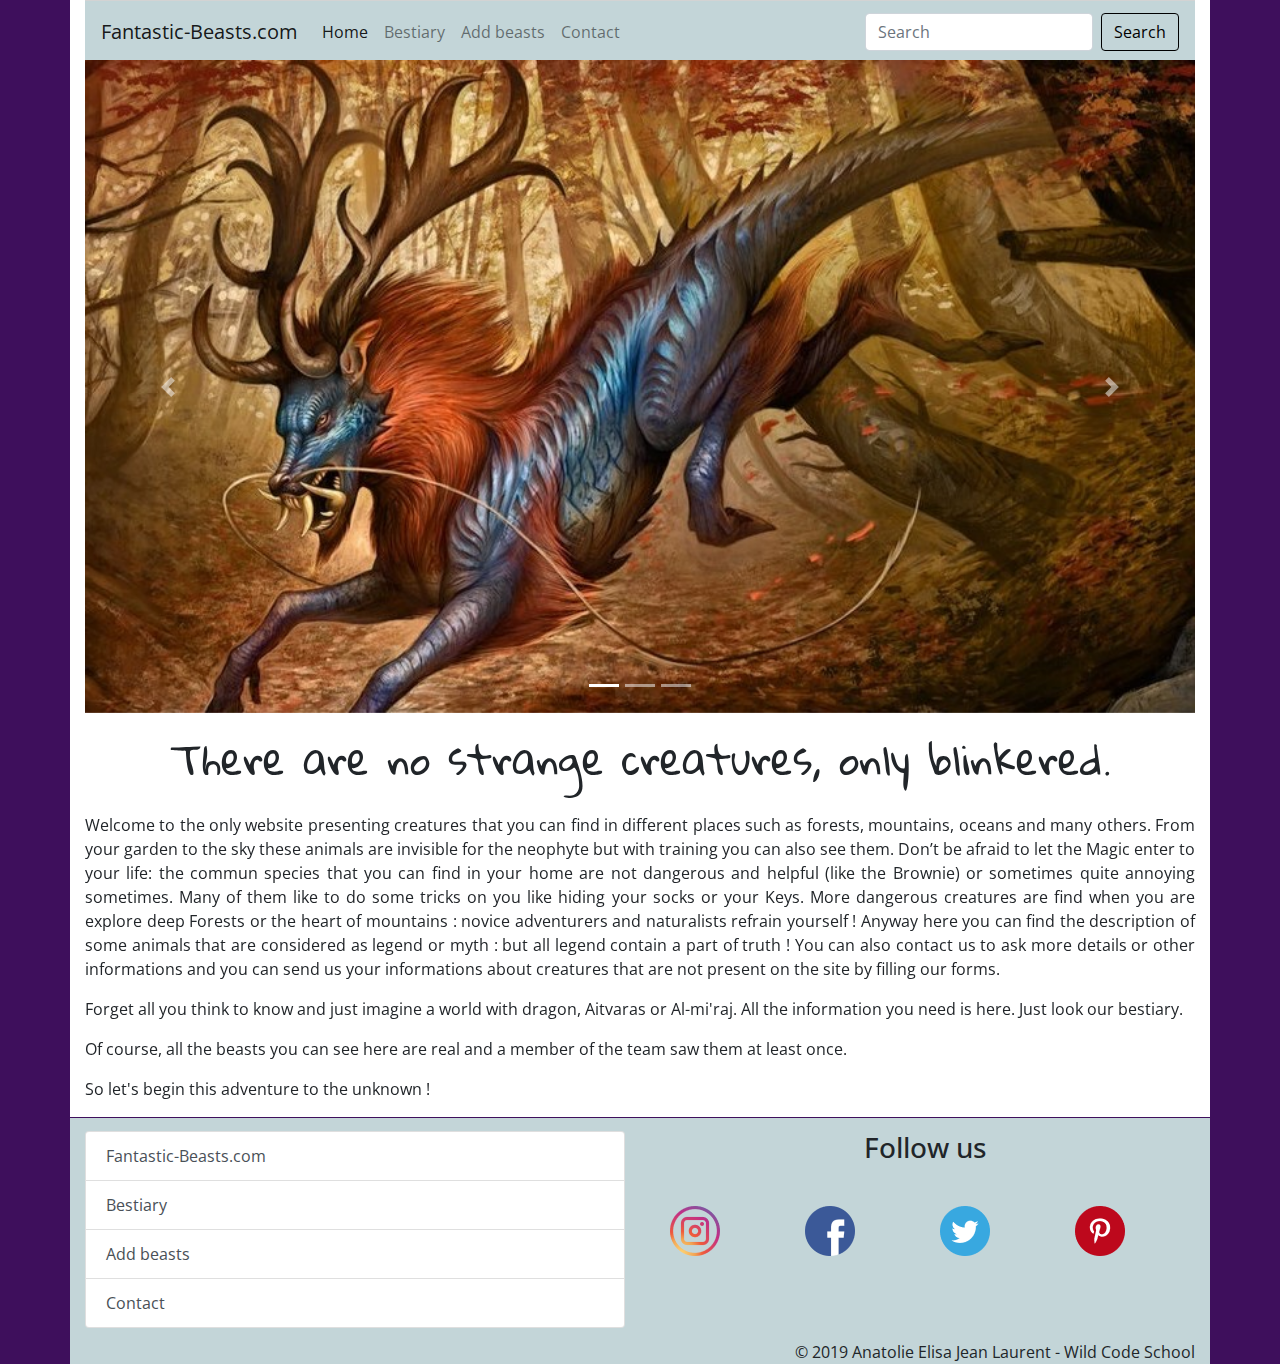
==== commit cd85eaa7: "Remodification de texte" ====
--- a/index.html
+++ b/index.html
@@ -75,18 +75,19 @@
 				<div class="row">
 					<div class="col">
 						<h1>There are no strange creatures, only blinkered.</h1>
+						<p class="text-justify">
+							Welcome to the only website presenting creatures that you can find in different places such as forests, mountains, oceans and many others. From your garden to the sky these animals are invisible for the neophyte but with training you can also see them. Don’t be afraid to let the Magic enter to your life: the commun species that you can find in your home are not dangerous and helpful (like the Brownie) or sometimes quite annoying sometimes. Many of them like to do some tricks on you like hiding your socks or your Keys. 
+							More dangerous creatures are find when you are explore deep Forests or the heart of mountains : novice adventurers and naturalists refrain yourself !
+							Anyway here you can find the description of some animals that are considered as legend or myth : but all legend contain a part of truth ! You can also contact us to ask more details or other informations and you can send us your informations about creatures that are not present on the site by filling our forms. 							
+						</p>
 						<p>
 							Forget all you think to know and just imagine a world with dragon, Aitvaras or Al-mi'raj.  All the information you need is here. Just look our bestiary.
 						</p>
 						<p>
 							Of course, all the beasts you can see here are real and a member of the team saw them at least once.
 						</p>
-						<p class="text-justify">
-							Welcome to the only website presenting creatures that you can find in different places such as forests, mountains, oceans and many others. From your garden to the sky these animals are invisible for the neophyte but with training you can also see them. Don’t be afraid to let the Magic enter to your life: the commun species that you can find in your home are not dangerous and helpful (like the Brownie) or sometimes quite annoying sometimes. Many of them like to do some tricks on you like hiding your socks or your Keys. 
-							More dangerous creatures are find when you are explore deep Forests or the heart of mountains : novice adventurers and naturalists refrain yourself !
-							Anyway here you can find the description of some animals that are considered as legend or myth : but all legend contain a part of truth ! You can also contact us to ask more details or other informations and you can send us your informations about creatures that are not present on the site by filling our forms. 
+						<p>
 							So let's begin this adventure to the unknown ! 
-
 						</p>
 					</div>
 				</div>
